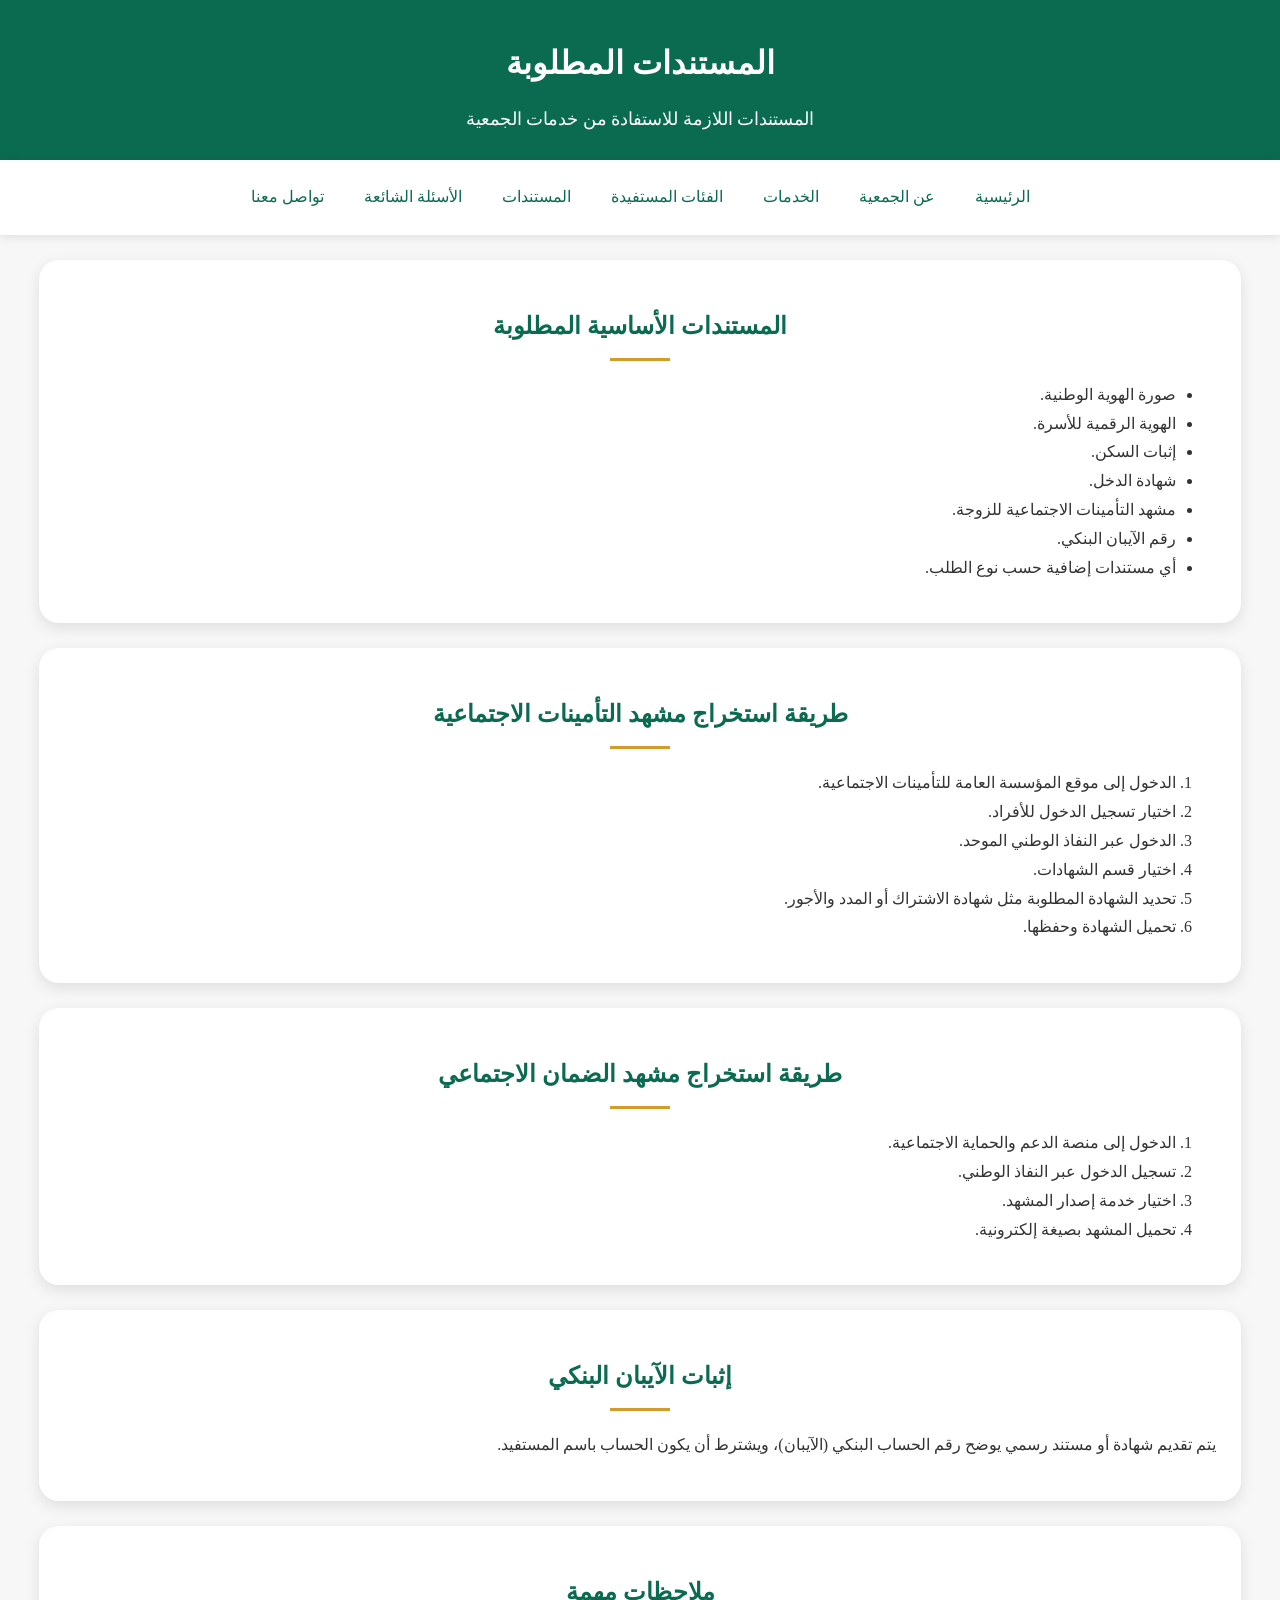
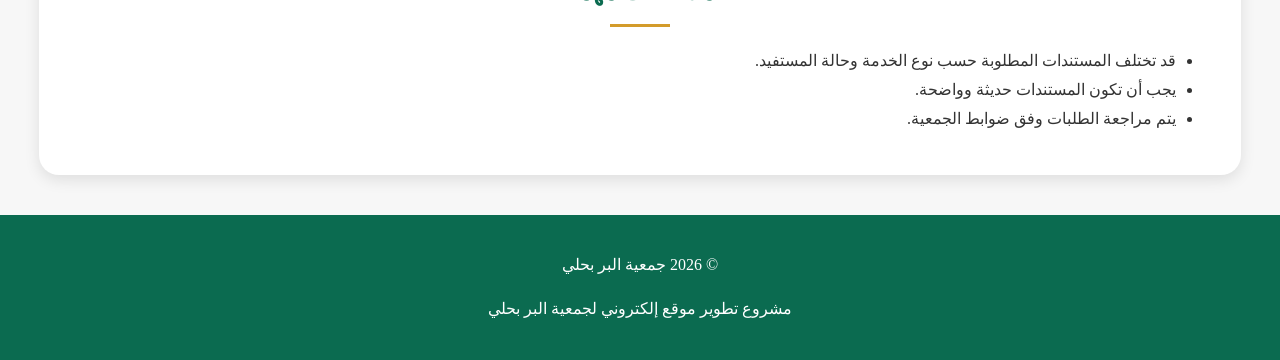
==== documents.html @ 9011cd84 "Add files via upload" ====
<!DOCTYPE html>
<html lang="ar" dir="rtl">

<head>

<meta charset="UTF-8">
<meta name="viewport" content="width=device-width, initial-scale=1.0">

<title>المستندات المطلوبة</title>

<link rel="stylesheet" href="style.css">

</head>


<body>


<header>

<h1>المستندات المطلوبة</h1>

<p>
المستندات اللازمة للاستفادة من خدمات الجمعية
</p>

</header>




<nav>

<a href="index.html">الرئيسية</a>

<a href="about.html">عن الجمعية</a>

<a href="services.html">الخدمات</a>

<a href="beneficiaries.html">الفئات المستفيدة</a>

<a href="documents.html">المستندات</a>

<a href="faq.html">الأسئلة الشائعة</a>

<a href="contact.html">تواصل معنا</a>

</nav>







<section class="card">

<h2>
المستندات الأساسية المطلوبة
</h2>


<ul>

<li>
صورة الهوية الوطنية.
</li>

<li>
الهوية الرقمية للأسرة.
</li>

<li>
إثبات السكن.
</li>

<li>
شهادة الدخل.
</li>

<li>
مشهد التأمينات الاجتماعية للزوجة.
</li>

<li>
رقم الآيبان البنكي.
</li>

<li>
أي مستندات إضافية حسب نوع الطلب.
</li>

</ul>


</section>







<section class="card">

<h2>
طريقة استخراج مشهد التأمينات الاجتماعية
</h2>


<ol>

<li>
الدخول إلى موقع المؤسسة العامة للتأمينات الاجتماعية.
</li>

<li>
اختيار تسجيل الدخول للأفراد.
</li>

<li>
الدخول عبر النفاذ الوطني الموحد.
</li>

<li>
اختيار قسم الشهادات.
</li>

<li>
تحديد الشهادة المطلوبة مثل شهادة الاشتراك أو المدد والأجور.
</li>

<li>
تحميل الشهادة وحفظها.
</li>


</ol>


</section>







<section class="card">

<h2>
طريقة استخراج مشهد الضمان الاجتماعي
</h2>


<ol>

<li>
الدخول إلى منصة الدعم والحماية الاجتماعية.
</li>

<li>
تسجيل الدخول عبر النفاذ الوطني.
</li>

<li>
اختيار خدمة إصدار المشهد.
</li>

<li>
تحميل المشهد بصيغة إلكترونية.
</li>


</ol>


</section>







<section class="card">

<h2>
إثبات الآيبان البنكي
</h2>


<p>
يتم تقديم شهادة أو مستند رسمي يوضح رقم الحساب البنكي (الآيبان)،
ويشترط أن يكون الحساب باسم المستفيد.
</p>


</section>








<section class="card">

<h2>
ملاحظات مهمة
</h2>


<ul>

<li>
قد تختلف المستندات المطلوبة حسب نوع الخدمة وحالة المستفيد.
</li>

<li>
يجب أن تكون المستندات حديثة وواضحة.
</li>

<li>
يتم مراجعة الطلبات وفق ضوابط الجمعية.
</li>

</ul>


</section>








<footer>

<p>
© 2026 جمعية البر بحلي
</p>

<p>
مشروع تطوير موقع إلكتروني لجمعية البر بحلي
</p>

</footer>



<script src="script.js"></script>


</body>

</html>
---- style.css ----
{
    box-sizing:border-box;
    font-family: "Tahoma", Arial, sans-serif;
}


body{

    margin:0;

    background:#f7f7f7;

    color:#333;

    line-height:1.8;

}




header{

    background:#0b6b50;

    color:white;

    text-align:center;

    padding:25px;

}



.logo{

    width:120px;

    height:auto;

    margin-bottom:10px;

}



header h1{

    margin:10px 0;

}



header p{

    margin:0;

    font-size:18px;

}






nav{

    background:white;

    display:flex;

    justify-content:center;

    flex-wrap:wrap;

    gap:10px;

    padding:15px;

    box-shadow:0 2px 10px rgba(0,0,0,.1);

}



nav a{

    text-decoration:none;

    color:#0b6b50;

    padding:8px 15px;

    border-radius:20px;

    transition:.3s;

}



nav a:hover{

    background:#0b6b50;

    color:white;

}







.hero{

    width:90%;

    margin:25px auto;

}



.banner{

    width:100%;

    height:350px;

    object-fit:cover;

    border-radius:20px;

}







.card{

    background:white;

    width:90%;

    margin:25px auto;

    padding:25px;

    border-radius:20px;

    box-shadow:0 5px 15px rgba(0,0,0,.1);

    animation:show .7s ease;

}



@keyframes show{

    from{

        opacity:0;

        transform:translateY(20px);

    }

    to{

        opacity:1;

        transform:translateY(0);

    }

}







h2{

    color:#0b6b50;

    text-align:center;

}



h2::after{

    content:"";

    display:block;

    width:60px;

    height:3px;

    background:#d39b2a;

    margin:10px auto;

}







.cards{

    display:flex;

    flex-wrap:wrap;

    justify-content:center;

    gap:20px;

}




.service-box{

    background:#fff;

    border:1px solid #ddd;

    border-radius:15px;

    padding:20px;

    width:260px;

    transition:.3s;

}



.service-box:hover{

    transform:translateY(-8px);

    box-shadow:0 8px 20px rgba(0,0,0,.15);

}







.button{

    display:inline-block;

    background:#0b6b50;

    color:white;

    text-decoration:none;

    padding:12px 25px;

    border-radius:25px;

    transition:.3s;

}



.button:hover{

    background:#094d3b;

    transform:scale(1.05);

}







form{

    display:flex;

    flex-direction:column;

    gap:10px;

}



input, textarea{

    padding:12px;

    border:1px solid #ccc;

    border-radius:10px;

}



textarea{

    height:120px;

}



button{

    background:#0b6b50;

    color:white;

    border:none;

    padding:12px;

    border-radius:20px;

    cursor:pointer;

}







.stats{

    width:90%;

    margin:30px auto;

    display:flex;

    justify-content:center;

    gap:20px;

    flex-wrap:wrap;

}



.stat-box{

    background:#0b6b50;

    color:white;

    width:220px;

    padding:25px;

    text-align:center;

    border-radius:15px;

    transition:.3s;

}



.stat-box:hover{

    transform:translateY(-8px);

}






#topBtn{

    position:fixed;

    bottom:20px;

    left:20px;

    display:none;

    background:#0b6b50;

    color:white;

    border:none;

    width:45px;

    height:45px;

    border-radius:50%;

    font-size:22px;

}






footer{

    background:#0b6b50;

    color:white;

    text-align:center;

    padding:20px;

    margin-top:40px;

}



.social-links a{

    color:white;

    text-decoration:none;

    margin:5px;

}





@media(max-width:700px){


.banner{

    height:220px;

}



.service-box{

    width:100%;

}



nav a{

    width:100%;

    text-align:center;

}



.card{

    width:95%;

}



}
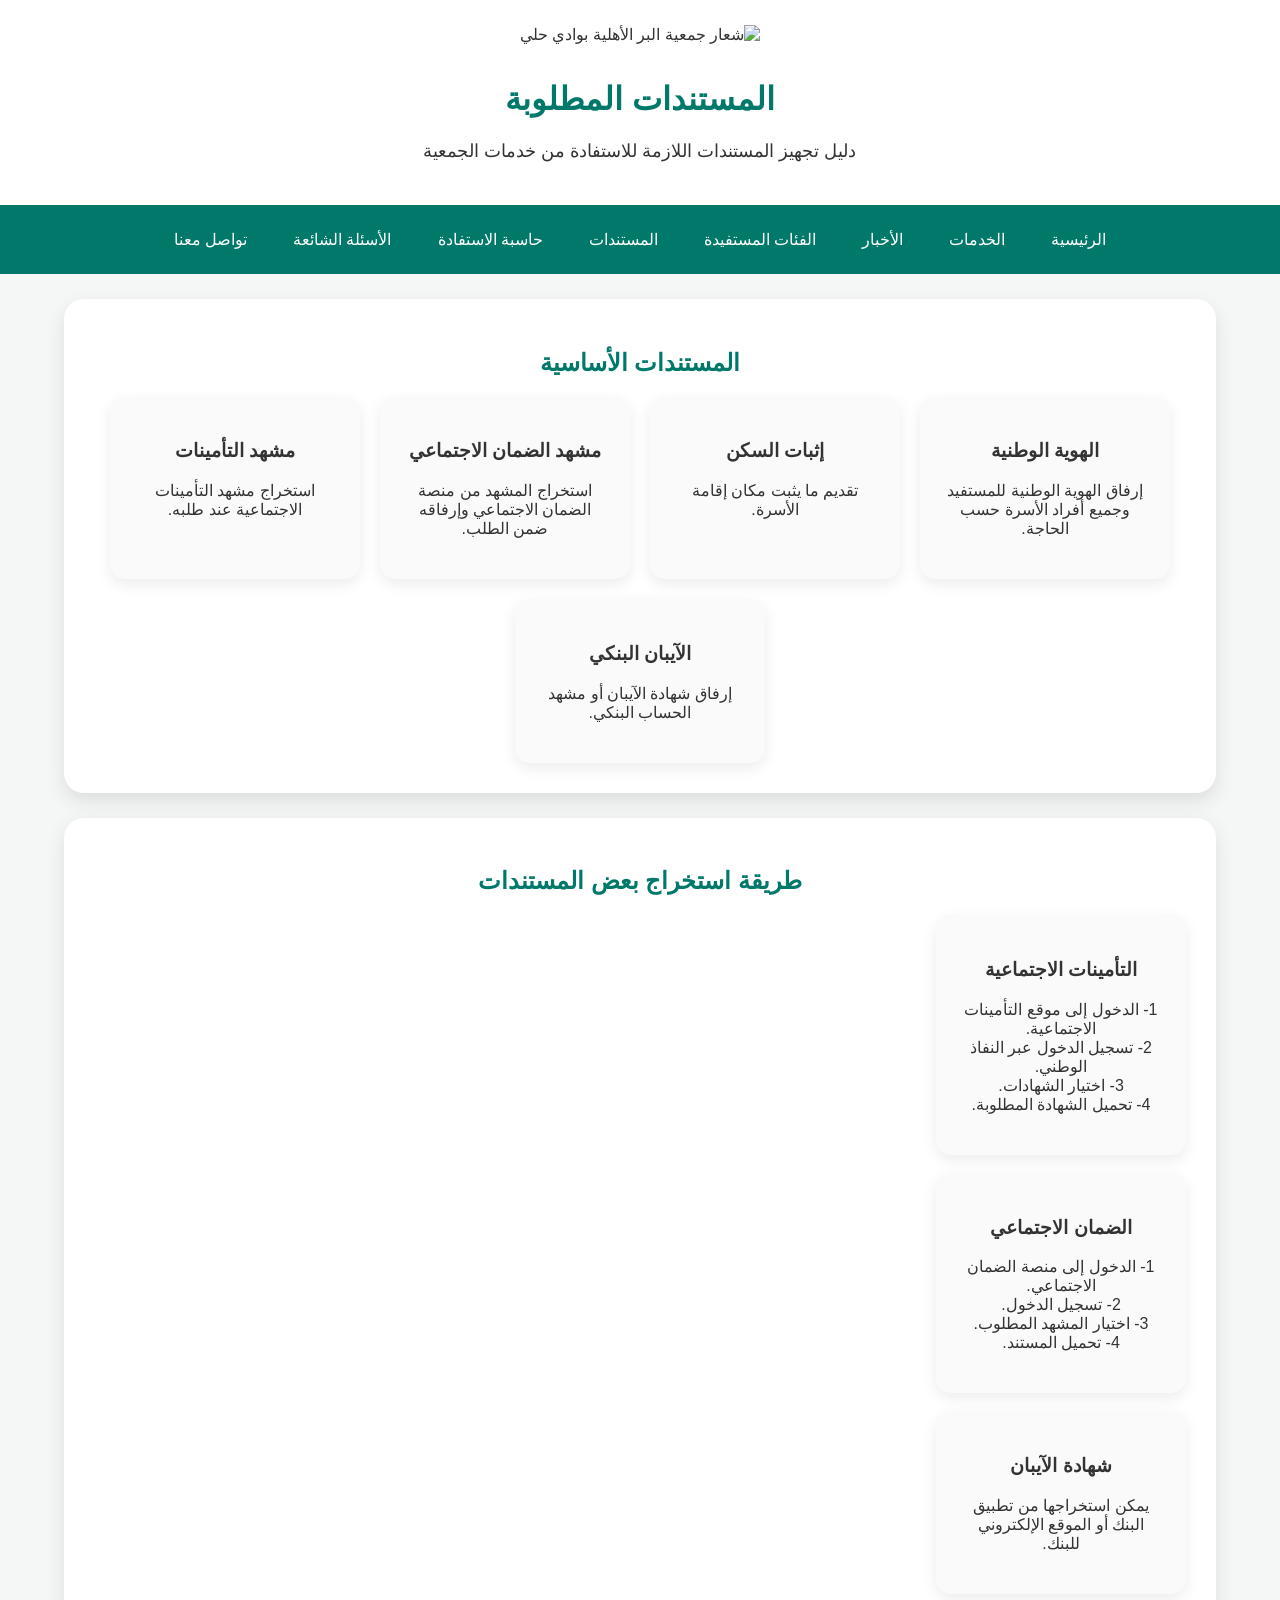
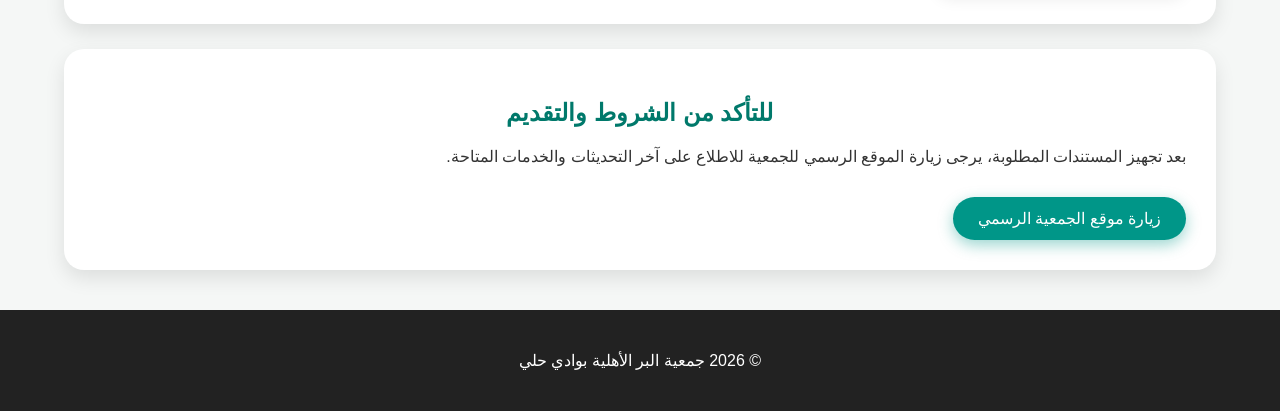
==== commit 3cba790e: "Add files via upload" ====
--- a/documents.html
+++ b/documents.html
@@ -4,6 +4,7 @@
 <head>
 
 <meta charset="UTF-8">
+
 <meta name="viewport" content="width=device-width, initial-scale=1.0">
 
 <title>المستندات المطلوبة</title>
@@ -18,11 +19,20 @@
 
 <header>
 
-<h1>المستندات المطلوبة</h1>
-
-<p>
-المستندات اللازمة للاستفادة من خدمات الجمعية
-</p>
+<img src="https://cdn.imagetourls.com/uploads/tyImg/MAPiYt4E.jpg"
+class="logo"
+alt="شعار جمعية البر الأهلية بوادي حلي">
+
+
+<h1>
+المستندات المطلوبة
+</h1>
+
+
+<p>
+دليل تجهيز المستندات اللازمة للاستفادة من خدمات الجمعية
+</p>
+
 
 </header>
 
@@ -33,14 +43,16 @@
 
 <a href="index.html">الرئيسية</a>
 
-<a href="about.html">عن الجمعية</a>
-
 <a href="services.html">الخدمات</a>
 
+<a href="news.html">الأخبار</a>
+
 <a href="beneficiaries.html">الفئات المستفيدة</a>
 
 <a href="documents.html">المستندات</a>
 
+<a href="eligibility.html">حاسبة الاستفادة</a>
+
 <a href="faq.html">الأسئلة الشائعة</a>
 
 <a href="contact.html">تواصل معنا</a>
@@ -52,45 +64,95 @@
 
 
 
-
 <section class="card">
 
+
 <h2>
-المستندات الأساسية المطلوبة
+المستندات الأساسية
 </h2>
 
 
-<ul>
-
-<li>
-صورة الهوية الوطنية.
-</li>
-
-<li>
-الهوية الرقمية للأسرة.
-</li>
-
-<li>
-إثبات السكن.
-</li>
-
-<li>
-شهادة الدخل.
-</li>
-
-<li>
-مشهد التأمينات الاجتماعية للزوجة.
-</li>
-
-<li>
-رقم الآيبان البنكي.
-</li>
-
-<li>
-أي مستندات إضافية حسب نوع الطلب.
-</li>
-
-</ul>
+<div class="cards">
+
+
+
+<div class="service-box">
+
+<h3>
+الهوية الوطنية
+</h3>
+
+<p>
+إرفاق الهوية الوطنية للمستفيد وجميع أفراد الأسرة حسب الحاجة.
+</p>
+
+</div>
+
+
+
+
+<div class="service-box">
+
+<h3>
+إثبات السكن
+</h3>
+
+<p>
+تقديم ما يثبت مكان إقامة الأسرة.
+</p>
+
+</div>
+
+
+
+
+
+<div class="service-box">
+
+<h3>
+مشهد الضمان الاجتماعي
+</h3>
+
+<p>
+استخراج المشهد من منصة الضمان الاجتماعي وإرفاقه ضمن الطلب.
+</p>
+
+</div>
+
+
+
+
+<div class="service-box">
+
+<h3>
+مشهد التأمينات
+</h3>
+
+<p>
+استخراج مشهد التأمينات الاجتماعية عند طلبه.
+</p>
+
+</div>
+
+
+
+
+<div class="service-box">
+
+<h3>
+الآيبان البنكي
+</h3>
+
+<p>
+إرفاق شهادة الآيبان أو مشهد الحساب البنكي.
+</p>
+
+</div>
+
+
+
+
+</div>
 
 
 </section>
@@ -101,41 +163,95 @@
 
 
 
+
 <section class="card">
 
+
 <h2>
-طريقة استخراج مشهد التأمينات الاجتماعية
+طريقة استخراج بعض المستندات
 </h2>
 
 
-<ol>
-
-<li>
-الدخول إلى موقع المؤسسة العامة للتأمينات الاجتماعية.
-</li>
-
-<li>
-اختيار تسجيل الدخول للأفراد.
-</li>
-
-<li>
-الدخول عبر النفاذ الوطني الموحد.
-</li>
-
-<li>
-اختيار قسم الشهادات.
-</li>
-
-<li>
-تحديد الشهادة المطلوبة مثل شهادة الاشتراك أو المدد والأجور.
-</li>
-
-<li>
-تحميل الشهادة وحفظها.
-</li>
-
-
-</ol>
+
+<div class="service-box">
+
+
+<h3>
+التأمينات الاجتماعية
+</h3>
+
+
+<p>
+
+1- الدخول إلى موقع التأمينات الاجتماعية.
+<br>
+2- تسجيل الدخول عبر النفاذ الوطني.
+<br>
+3- اختيار الشهادات.
+<br>
+4- تحميل الشهادة المطلوبة.
+
+</p>
+
+
+</div>
+
+
+
+
+<br>
+
+
+
+
+<div class="service-box">
+
+
+<h3>
+الضمان الاجتماعي
+</h3>
+
+
+<p>
+
+1- الدخول إلى منصة الضمان الاجتماعي.
+<br>
+2- تسجيل الدخول.
+<br>
+3- اختيار المشهد المطلوب.
+<br>
+4- تحميل المستند.
+
+</p>
+
+
+</div>
+
+
+
+
+<br>
+
+
+
+
+<div class="service-box">
+
+
+<h3>
+شهادة الآيبان
+</h3>
+
+
+<p>
+
+يمكن استخراجها من تطبيق البنك أو الموقع الإلكتروني للبنك.
+
+</p>
+
+
+</div>
+
 
 
 </section>
@@ -146,33 +262,30 @@
 
 
 
+
 <section class="card">
 
+
 <h2>
-طريقة استخراج مشهد الضمان الاجتماعي
+للتأكد من الشروط والتقديم
 </h2>
 
 
-<ol>
-
-<li>
-الدخول إلى منصة الدعم والحماية الاجتماعية.
-</li>
-
-<li>
-تسجيل الدخول عبر النفاذ الوطني.
-</li>
-
-<li>
-اختيار خدمة إصدار المشهد.
-</li>
-
-<li>
-تحميل المشهد بصيغة إلكترونية.
-</li>
-
-
-</ol>
+<p>
+
+بعد تجهيز المستندات المطلوبة، يرجى زيارة الموقع الرسمي للجمعية للاطلاع على آخر التحديثات والخدمات المتاحة.
+
+</p>
+
+
+
+<a href="https://www.bir-haly.org.sa/"
+target="_blank"
+class="button">
+
+زيارة موقع الجمعية الرسمي
+
+</a>
 
 
 </section>
@@ -183,78 +296,18 @@
 
 
 
-<section class="card">
-
-<h2>
-إثبات الآيبان البنكي
-</h2>
-
-
-<p>
-يتم تقديم شهادة أو مستند رسمي يوضح رقم الحساب البنكي (الآيبان)،
-ويشترط أن يكون الحساب باسم المستفيد.
-</p>
-
-
-</section>
-
-
-
-
-
-
-
-
-<section class="card">
-
-<h2>
-ملاحظات مهمة
-</h2>
-
-
-<ul>
-
-<li>
-قد تختلف المستندات المطلوبة حسب نوع الخدمة وحالة المستفيد.
-</li>
-
-<li>
-يجب أن تكون المستندات حديثة وواضحة.
-</li>
-
-<li>
-يتم مراجعة الطلبات وفق ضوابط الجمعية.
-</li>
-
-</ul>
-
-
-</section>
-
-
-
-
-
-
-
-
 <footer>
 
-<p>
-© 2026 جمعية البر بحلي
-</p>
-
-<p>
-مشروع تطوير موقع إلكتروني لجمعية البر بحلي
-</p>
+
+<p>
+© 2026 جمعية البر الأهلية بوادي حلي
+</p>
+
 
 </footer>
 
 
 
-<script src="script.js"></script>
-
-
 </body>
 
 </html>
--- a/style.css
+++ b/style.css
@@ -1,45 +1,33 @@
-{
-    box-sizing:border-box;
-    font-family: "Tahoma", Arial, sans-serif;
-}
-
+*{
+box-sizing:border-box;
+}
 
 body{
 
-    margin:0;
-
-    background:#f7f7f7;
-
-    color:#333;
-
-    line-height:1.8;
-
-}
-
-
-
+margin:0;
+font-family:Tahoma, Arial, sans-serif;
+background:#f5f7f6;
+color:#333;
+
+}
+
+
+/* الشعار والهيدر */
 
 header{
 
-    background:#0b6b50;
-
-    color:white;
-
-    text-align:center;
-
-    padding:25px;
-
-}
-
+background:white;
+text-align:center;
+padding:25px;
+
+}
 
 
 .logo{
 
-    width:120px;
-
-    height:auto;
-
-    margin-bottom:10px;
+width:120px;
+height:auto;
+margin-bottom:15px;
 
 }
 
@@ -47,40 +35,32 @@
 
 header h1{
 
-    margin:10px 0;
-
-}
-
+color:#00796b;
+font-size:32px;
+
+}
 
 
 header p{
 
-    margin:0;
-
-    font-size:18px;
-
-}
-
-
-
-
-
+font-size:18px;
+
+}
+
+
+
+
+
+/* القائمة */
 
 nav{
 
-    background:white;
-
-    display:flex;
-
-    justify-content:center;
-
-    flex-wrap:wrap;
-
-    gap:10px;
-
-    padding:15px;
-
-    box-shadow:0 2px 10px rgba(0,0,0,.1);
+background:#00796b;
+display:flex;
+justify-content:center;
+flex-wrap:wrap;
+gap:10px;
+padding:15px;
 
 }
 
@@ -88,15 +68,11 @@
 
 nav a{
 
-    text-decoration:none;
-
-    color:#0b6b50;
-
-    padding:8px 15px;
-
-    border-radius:20px;
-
-    transition:.3s;
+color:white;
+text-decoration:none;
+padding:10px 18px;
+border-radius:25px;
+transition:.3s;
 
 }
 
@@ -104,23 +80,21 @@
 
 nav a:hover{
 
-    background:#0b6b50;
-
-    color:white;
-
-}
-
-
-
-
-
-
+background:white;
+color:#00796b;
+
+}
+
+
+
+
+
+/* البانر */
 
 .hero{
 
-    width:90%;
-
-    margin:25px auto;
+width:90%;
+margin:25px auto;
 
 }
 
@@ -128,128 +102,112 @@
 
 .banner{
 
-    width:100%;
-
-    height:350px;
-
-    object-fit:cover;
-
-    border-radius:20px;
-
-}
-
-
-
-
-
-
+width:100%;
+height:auto;
+max-height:450px;
+object-fit:contain;
+border-radius:20px;
+
+}
+
+
+
+
+
+/* البطاقات */
 
 .card{
 
-    background:white;
-
-    width:90%;
-
-    margin:25px auto;
-
-    padding:25px;
-
-    border-radius:20px;
-
-    box-shadow:0 5px 15px rgba(0,0,0,.1);
-
-    animation:show .7s ease;
-
-}
-
-
-
-@keyframes show{
-
-    from{
-
-        opacity:0;
-
-        transform:translateY(20px);
-
-    }
-
-    to{
-
-        opacity:1;
-
-        transform:translateY(0);
-
-    }
-
-}
-
-
-
-
-
-
-
-h2{
-
-    color:#0b6b50;
-
-    text-align:center;
-
-}
-
-
-
-h2::after{
-
-    content:"";
-
-    display:block;
-
-    width:60px;
-
-    height:3px;
-
-    background:#d39b2a;
-
-    margin:10px auto;
-
-}
-
-
-
-
-
-
+background:white;
+width:90%;
+margin:25px auto;
+padding:30px;
+border-radius:20px;
+
+box-shadow:
+0 8px 20px rgba(0,0,0,.1);
+
+}
+
+
+
+.card h2{
+
+color:#00796b;
+text-align:center;
+
+}
+
+
+
+
+
+/* أزرار */
+
+.button{
+
+display:inline-block;
+background:#009688;
+color:white;
+
+padding:12px 25px;
+
+border-radius:30px;
+
+text-decoration:none;
+
+margin-top:15px;
+
+box-shadow:
+0 5px 15px rgba(0,150,136,.4);
+
+transition:.3s;
+
+}
+
+
+
+.button:hover{
+
+transform:translateY(-5px);
+
+background:#00695c;
+
+}
+
+
+
+
+
+/* البطاقات الداخلية */
 
 .cards{
 
-    display:flex;
-
-    flex-wrap:wrap;
-
-    justify-content:center;
-
-    gap:20px;
-
-}
-
+display:flex;
+gap:20px;
+flex-wrap:wrap;
+justify-content:center;
+
+}
 
 
 
 .service-box{
 
-    background:#fff;
-
-    border:1px solid #ddd;
-
-    border-radius:15px;
-
-    padding:20px;
-
-    width:260px;
-
-    transition:.3s;
+background:#fafafa;
+
+padding:25px;
+
+width:250px;
+
+border-radius:15px;
+
+text-align:center;
+
+box-shadow:
+0 5px 15px rgba(0,0,0,.08);
+
+transition:.3s;
 
 }
 
@@ -257,119 +215,22 @@
 
 .service-box:hover{
 
-    transform:translateY(-8px);
-
-    box-shadow:0 8px 20px rgba(0,0,0,.15);
-
-}
-
-
-
-
-
-
-
-.button{
-
-    display:inline-block;
-
-    background:#0b6b50;
-
-    color:white;
-
-    text-decoration:none;
-
-    padding:12px 25px;
-
-    border-radius:25px;
-
-    transition:.3s;
-
-}
-
-
-
-.button:hover{
-
-    background:#094d3b;
-
-    transform:scale(1.05);
-
-}
-
-
-
-
-
-
-
-form{
-
-    display:flex;
-
-    flex-direction:column;
-
-    gap:10px;
-
-}
-
-
-
-input, textarea{
-
-    padding:12px;
-
-    border:1px solid #ccc;
-
-    border-radius:10px;
-
-}
-
-
-
-textarea{
-
-    height:120px;
-
-}
-
-
-
-button{
-
-    background:#0b6b50;
-
-    color:white;
-
-    border:none;
-
-    padding:12px;
-
-    border-radius:20px;
-
-    cursor:pointer;
-
-}
-
-
-
-
-
-
+transform:translateY(-8px);
+
+}
+
+
+
+
+
+/* الاحصائيات */
 
 .stats{
 
-    width:90%;
-
-    margin:30px auto;
-
-    display:flex;
-
-    justify-content:center;
-
-    gap:20px;
-
-    flex-wrap:wrap;
+display:flex;
+justify-content:center;
+gap:20px;
+flex-wrap:wrap;
 
 }
 
@@ -377,131 +238,130 @@
 
 .stat-box{
 
-    background:#0b6b50;
-
-    color:white;
-
-    width:220px;
-
-    padding:25px;
-
-    text-align:center;
-
-    border-radius:15px;
-
-    transition:.3s;
-
-}
-
-
-
-.stat-box:hover{
-
-    transform:translateY(-8px);
-
-}
-
-
-
-
-
+background:#00796b;
+
+color:white;
+
+padding:25px;
+
+width:250px;
+
+border-radius:20px;
+
+text-align:center;
+
+}
+
+
+
+
+
+/* زر العودة للأعلى */
 
 #topBtn{
 
-    position:fixed;
-
-    bottom:20px;
-
-    left:20px;
-
-    display:none;
-
-    background:#0b6b50;
-
-    color:white;
-
-    border:none;
-
-    width:45px;
-
-    height:45px;
-
-    border-radius:50%;
-
-    font-size:22px;
-
-}
-
-
-
-
-
+position:fixed;
+
+bottom:25px;
+
+left:25px;
+
+background:#009688;
+
+color:white;
+
+border:none;
+
+width:45px;
+
+height:45px;
+
+border-radius:50%;
+
+font-size:25px;
+
+cursor:pointer;
+
+}
+
+
+
+
+/* الفوتر */
 
 footer{
 
-    background:#0b6b50;
-
-    color:white;
-
-    text-align:center;
-
-    padding:20px;
-
-    margin-top:40px;
-
-}
+background:#222;
+
+color:white;
+
+text-align:center;
+
+padding:25px;
+
+margin-top:40px;
+
+}
+
 
 
 
 .social-links a{
 
-    color:white;
-
-    text-decoration:none;
-
-    margin:5px;
-
-}
-
-
-
-
+color:white;
+
+text-decoration:none;
+
+margin:10px;
+
+}
+
+
+
+
+
+/* الجوال */
 
 @media(max-width:700px){
 
 
+header h1{
+
+font-size:24px;
+
+}
+
+
+
+nav a{
+
+width:90%;
+text-align:center;
+
+}
+
+
+
+.card{
+
+width:95%;
+
+}
+
+
 .banner{
 
-    height:220px;
-
-}
-
+max-height:none;
+
+}
 
 
 .service-box{
 
-    width:100%;
-
-}
-
-
-
-nav a{
-
-    width:100%;
-
-    text-align:center;
-
-}
-
-
-
-.card{
-
-    width:95%;
-
-}
-
-
-
-}
+width:100%;
+
+}
+
+
+
+}
